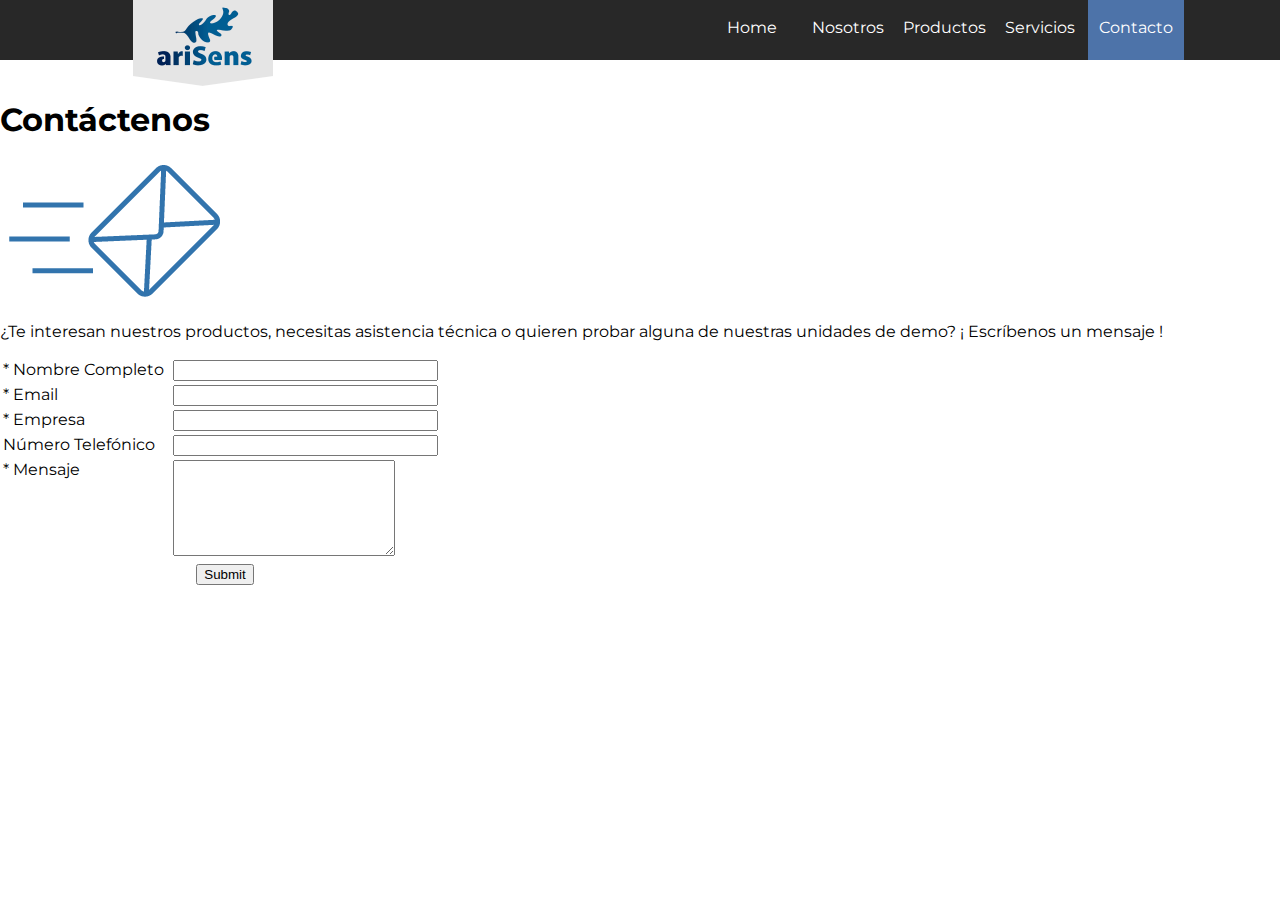
==== contactform.html @ 4b1313bd "formulario prueba" ====
<!DOCTYPE html>
<html lang="es">
<head>
	<title>Arisens | Contacto</title>
	<meta charset="utf-8">
	<meta name="author" content="Matias Salinas" />
    <meta name="description" content="Arisens tienda de robotica accesorios y tecnologia" />
    <meta name="keywords"  content="arisens, robotica, tienda robotica, arisens productos" />
    <meta name="viewport" content="width=device-width, initial-scale=1">

    <link rel="stylesheet" href="https://use.fontawesome.com/releases/v5.3.1/css/all.css" integrity="sha384-mzrmE5qonljUremFsqc01SB46JvROS7bZs3IO2EmfFsd15uHvIt+Y8vEf7N7fWAU" crossorigin="anonymous">

    <link href="https://fonts.googleapis.com/css?family=Montserrat:400,600,700" rel="stylesheet">

    <link rel="stylesheet" type="text/css" href="css/menus.css">
    <link rel="stylesheet" type="text/css" href="css/mobile-landscape.css">
    <link rel="stylesheet" type="text/css" href="css/main.css">
    <link rel="stylesheet" type="text/css" href="css/responsive768.css">
    <link rel="stylesheet" type="text/css" href="css/responsive992.css">
    <link rel="stylesheet" type="text/css" href="css/responsive1200.css">
    <link rel="stylesheet" type="text/css" href="css/responsive1440.css">
    
</head>
<body>
	<nav class="main-nav">
		<div class="nav-menu-res">
			<a href="index.html">
            <img class="logo-text-menu" src="images/logo-text.png">
            </a>
		    <div class="menu-hide">
		        <a href="index.html">
		          <img class="logo-menu" src="images/logo-no-text.png">
		        </a>
		        <ul class="menures">
		        	<div class="linea-menu-res"></div>
                    <li><a href="index.html"><h4>Home</h4></a></li>  
                    <div class="linea-menu-res"></div>          
                    <li><a href="nosotros.html"><h4>Nosotros</h4></a></li>
		            <div class="linea-menu-res"></div> 
		            <li class="sub-menu"><a href="mir.html"><h4>M.I.R</h4></a></li>
		            <div class="linea-menu-res"></div> 
		            <li class="sub-menu"><a href="universalrobots.html"><h4>Universal Robots</h4></a></li>
		            <div class="linea-menu-res"></div>
		            <li class="sub-menu"><a href="robotiq.html"><h4>Robotiq</h4></a></li>
		            <div class="linea-menu-res"></div>
		            <li><a href="servicios.html"><h4>Servicios</h4></a></li>
		            <div class="linea-menu-res"></div>
		            <li class="sub-menu"><a href="capacitaciones.html"><h4>Capacitaciones</h4></a></li>
		            <div class="linea-menu-res"></div>
		            <li class="sub-menu"><a href="simrobotica.html"><h4>Sim. Robótica</h4></a></li>
		            <div class="linea-menu-res"></div>
		            <li><a href="contactform.html"><h4>Contacto</h4></a></li>
		            <div class="linea-menu-res"></div>
		            <li><a href="https://www.linkedin.com/company/arisens-ingenet-chile-spa" target="_blank"> <i class="fab fa-linkedin"></i> </a></li>
		        </ul>
		    </div>

		    <div id="menu-icon-res-slide">
		    <div id="hamburger">
		       <img id="menuicon" src="images/hamburger-icon.png">
		    </div>
		    </div>

		</div>

		<section class="menu-fullwidth">
		   <a href="index.html"><img class="logo-text-menu-fullwidth" src="images/logo-text.png"></a>
			<ul id="menu">
				<li ><a href="index.html">Home</a></li>  
			    <li ><a href="nosotros.html">Nosotros</a></li>
			    <li id="dropdown"><a href="javascript:void(0)">Productos</a>
			    	<div id="dropdown-content">
			    		    <a href="mir.html">M.I.R</a>		            		
		            		<a href="universalrobots.html">Universal Robots</a>
		            		<a href="robotiq.html">Robotiq</a>		            		
		            </div>
		        </li>
			    <li ><a href="servicios.html">Servicios</a></li>    
			    <li class="menuactive"><a href="contactform.html">Contacto</a></li>
			    <li id="icon-rrss-menu"><a href="https://www.linkedin.com/company/arisens-ingenet-chile-spa" target="_blank"> <i class="fab fa-linkedin"></i> </a></li>
			</ul>
		</section>
	</nav>

	<section class="formulario__section">
		<div class="contacto__intro">
			<h1>Contáctenos</h1>
			<img src="images/contacto-icon.png">
			<p>¿Te interesan nuestros productos, necesitas asistencia técnica o quieren probar alguna de nuestras unidades de demo?
				¡ Escríbenos un mensaje !</p>
	    </div>
		<form name="contactform" method="post" action="send_form_email.php">
			<table width="450px">
				<tr>
				 <td valign="top">
				  <label for="first_name">* Nombre Completo</label>
				 </td>
				 <td valign="top">
				  <input  type="text" name="first_name" maxlength="50" size="30">
				 </td>
				</tr>
				<tr>
				 <td valign="top"">
				  <label for="last_name">* Email</label>
				 </td>
				 <td valign="top">
				  <input  type="text" name="last_name" maxlength="50" size="30">
				 </td>
				</tr>
				<tr>
				 <td valign="top">
				  <label for="email">* Empresa</label>
				 </td>
				 <td valign="top">
				  <input  type="text" name="email" maxlength="80" size="30">
				 </td>
				</tr>
				<tr>
				 <td valign="top">
				  <label for="telephone">Número Telefónico</label>
				 </td>
				 <td valign="top">
				  <input  type="text" name="telephone" maxlength="30" size="30">
				 </td>
				</tr>
				<tr>
				 <td valign="top">
				  <label for="comments">* Mensaje</label>
				 </td>
				 <td valign="top">
				  <textarea  name="comments" maxlength="1000" cols="25" rows="6"></textarea>
				 </td>
				</tr>
				<tr>
				 <td colspan="2" style="text-align:center">
				  <input type="submit" value="Submit"> 
				 </td>
				</tr>
			</table>
		</form>
		
	</section>



<!-- JQUERY -->

<script src="https://ajax.googleapis.com/ajax/libs/jquery/3.3.1/jquery.min.js"></script>

<!-- MENU SCRIPT -->
<script type="text/javascript" src="js/menus.js"></script>

</body>
</html>
---- css/menus.css ----
@charset "UTF-8";


.main-nav {
    position:fixed;
    top: 0;
    left: 0;
    width: 100%;
    margin: 0;
    background: none;
    z-index: 99;
}

#menu{
    display: none;
}


.nav-menu-res {
  width: 100%;
  background-color: #2c2c2c;
  height: 60px;
  text-align: center;
}

.logo-text-menu {
  width: 95px;
  padding-top: 15px;
}


#hamburger {
	position: absolute;
	display: block;
  left: 20px;
  top: 25px;
  z-index: 99;
}

#menuicon {
	height: 15px;
}

.menu-hide{
  width: 200px;
  left: -205px;
  height: 100vh;
  position: fixed;
  top: 0px;
  transition: all .4s ease-in-out;
  text-align: left;
  z-index: 50;
  
  
}/*end of menu-hide*/
.menu-hide.show{
  left: 0px;
  background-color: #282828;
  transition: all .4s ease-in-out;
  text-align: left;
}


.menures {
	text-align: left;
	margin-top: 30px;
  padding: 0 20px;
  color: #fff;
}

.menures ul {
  padding: 0;
  margin: 0;
}

.menures li {
  color: white;
  margin: 0 0;
}

.menures h4 {
  font-size: 0.8em;
  font-weight: 600;
  margin: 1em 0;
  color: #fff;
}

.linea-menu-res {
  height: 1px;
  background-color: #fff;
  margin: 0 auto;
}

.sub-menu {
  padding-left: 30px;
}

.logo-menu {
	width: 80px;
  margin: 22px 0 0 20px;
}

.fa-linkedin {
  font-size: 30px;
  padding-top: 10px;
}

.logo-text-menu-fullwidth {
  display: none;
}










/*FOOTER*/


footer {
  display: block;
  z-index: 5;
  bottom: 0px;
  height: 30px;
  width: 100%;
  background-color: #4d73aa;
  text-align: center;
  padding: 0 0 0 0;
}

footer p{
  color: #fff;
  font-size: 0.8em;
  margin: 0;
  padding-top: 6px;
}

.footer h4 {
  font-size: 0.9em;
  margin: 0;
}





@media (min-width: 768px) {
  
}




@media (min-width: 992px) {

.nav-menu-res {
  display: none;
}

#menu {
  display: grid;
  grid-template-columns: 1fr 1fr 1fr 1fr 1fr 1fr;
  text-align: center;
  margin: 0;
  padding: 0 0px 0 40vw;
  z-index: 99;
}

#menu li {
  font-weight: 400;
  padding-top:18px;
  height: 60px;
  box-sizing: border-box;
}

#menu li:hover {
  font-weight: 600;
  -webkit-transition: 0.2s;
  transition: 0.2s;
}

#menu a {
  color: #fff;
  text-decoration: none;
  font-size: 1em;
}

.menuactive {
 background-color: #4d73a9;
}



.menu-fullwidth {
  background-color: #282828;
  height: 60px;
  text-align: left;
  z-index: 99;
}

.logo-text-menu-fullwidth {  
  display: block;
  position: absolute;
  top: -3px;
  left: 10vw;
  width: 150px;
}

li#icon-rrss-menu {
  padding-top: 12px;
}

 .fa-linkedin {
  padding-top: 0px;
}




/*DROPDOWN*/

#dropdown:hover {
  background-color: #6699cc;
}

#dropdown:hover #dropdown-content {
  opacity: 1;
  top: 60px;
}

#dropdown:hover #dropdown-content a {
  font-weight: 400;
}

#dropdown-content {
  opacity: 0;
  position: absolute;
  background-color: #e6e6e6;
  text-decoration: none;
  display: block;
  text-align: left;
  top: 0px;
  z-index: -5;
  box-sizing: border-box;
  -webkit-transition: 0.8s;
  transition: 0.8s;
}

#dropdown-content a {
  display: block;
  padding: 12px 16px;
  text-align: left;
  color: #000;
  font-weight: 400;
}




}



@media (min-width: 1200px) {

#menu {
  display: grid;
  grid-template-columns: 1fr 1fr 1fr 1fr 1fr 1fr;
  text-align: center;
  margin: 0;
  padding: 0 0px 0 55vw;
  z-index: 99;
}



}



@media (min-width: 1440px) {






}
---- css/mobile-landscape.css ----
@charset "UTF-8";

@media (min-width: 500px) and (max-width: 850px) and (orientation: landscape) {

.nav-menu-res {
  display: none;
}

#menu {
  display: grid;
  grid-template-columns: 1fr 1fr 1fr 1fr 1fr 1fr;
  text-align: center;
  margin: 0;
  padding: 0 0px 0 30vw;
  z-index: 99;
}

#menu li {
	font-size: 12px;
  font-weight: 400;
  padding-top:18px;
  height: 50px;
  box-sizing: border-box;
}

#menu a {
  display: inline-block;
  color: #fff;
  text-decoration: none;
  font-size: 1em;
}

.menuactive {
 background-color: #4d73a9;
}



.menu-fullwidth {
  background-color: #282828;
  height: 50px;
  text-align: left;
  z-index: 99;
}

.logo-text-menu-fullwidth {  
  display: block;
  position: absolute;
  top: -3px;
  left: 10px;
  width: 120px;
}

li#icon-rrss-menu {
  padding-top: 12px;
}

 .fa-linkedin {
  padding-top: 0px;
}

#dropdown-content {
  display: none;
}
}
---- css/main.css ----
@charset "UTF-8";

body {
	margin: 0;
	padding: 0;
	font-family: 'Montserrat', sans-serif;
}

* {
	box-sizing: border-box;
}

p {
	font-size: 12px;
}

h1 {
	font-size: 1.5em;
}

a {
	text-decoration: none;
}

ul {
	padding: 0;
	margin: 0;
}

li {
	list-style-type: none;
}

.fab {
	color: #fff;
}

.clearfix {
	clear: both;
}


.img-768, .img-1200 {
	display: none;
}






/*SECCIONES REPRODUCIBLES*/

.img-width {
	margin: 30px 0 0 0;
	text-align: center;
}

.img-width h3 {
	font-weight: 400;
	padding: 0 30px;
}

.img-width img {
	width: 100%;
}



.video-width {
	position: relative;
	padding-bottom: 56.25%;
	margin: 30px 0;
}

.video-width iframe {
	position: absolute;
	width: 100%;
	height: 100%;
}


.text-width {
	background-color: #e6e7e8;
	text-align: center;
	padding: 20px 30px;
	margin: 20px 0;
}









.no-margin {
	margin: 0;
}






/*INDEX*/

.intro {
	margin-top: 100px;
	text-align: center;
}

.intro h1 {
	font-weight: 400;
}

.intro-marcas {
	float: left;
	width: 33.3%;
	padding: 0 1px;
	box-sizing: border-box;
}

.intro-marcas-img {
	width: 100%;
}

.intro-marcas-img-1200 {
	display: none;
}


.servicios-link {
	margin: 40px 0 0 0;
	text-align: center;
}

.servicios-link a{
	color: #000;
}

.servicios-link div {
	display: inline-block;
	box-sizing: border-box;
	padding: 0 20px;
}

.servicios-link img {
	width: 120px;
}

.servicios-link h3 {
	font-weight: 400;
}

.servicios-link h4 {
	font-weight: 400;
}

#img-inverse {
	transform: scaleX(-1);
}




.contact-info-section {
	background-color: #e4e4e4;
	text-align: left;
	padding: 20px 20px 40px 20px;
	margin: 30px 0 0 0;
}

.contact-info-section p {
	font-size: 0.7em;
}

.contact-info {
	width: 100%;
}

.inline {
	display: table-cell;
}

.contact-info-text {
	display: table-cell;
	box-sizing: border-box;
	padding: 0 10px;
	vertical-align: top;
}



.contact-info-icon {
	margin-top: 20px;
	box-sizing: border-box;
	display: table-cell;
}

.contact-info-icon img {
	width: 100px;
	margin-top: 20px;
}



/*NOSOTROS*/


.nosotros-intro {
	text-align: center;
	margin: 85px 0 40px 0;
}

.img-nosotros {
	width: 100%;
}

.img-nosotros-1200 {
	display: none;
}

.nosotros-intro p {
	padding: 0 10vw;
}


.distribucion-marcas {
	text-align: center;
}

.distribucion-marcas h3 {
	color: #336699;
	padding: 0 20px;
	font-size: 1em;
}

.bandera {
	width: 80px;
}

.brief {
	padding: 20px 10px;
}

.separation-brief {
	width: 2px;
	height: 20px;
	background-color: #e3e3e3;
	float: left;
	box-sizing: border-box;
}

.brief-marcas {
	float: left;
	width: 32%;
	box-sizing: border-box;
	padding: 0 10px;
}

.brief-marcas img {
	max-width: 100%;
}

.brief-marcas p {
	font-size: 0.6em;
}

#servicio-brief {
	padding: 0 10vw;
}




/*INTRO MARCAS*/

.marca-producto-intro {
	text-align: center;
	margin: 80px 0; 
}

.marca-intro-icon {
	width: 200px;
}

.marca-intro-img {
	width: 100%;
}

.marca-intro-text {
	padding: 0 30px;
}

.productos-marcas-container {
	text-align: center;
	padding-bottom: 30px;
}

.container-producto-layout {
	display: flex;
	flex-wrap: wrap;
	padding: 0 20px;
	text-align: center;
}

.producto-item {
    width: 50%;
    padding: 20px;
    text-align: left;
    align-self: flex-end;
}

.producto-item img {
	max-width: 100%;
}

.producto-item h3 {
	color: #336699;
	font-size: 1.1em;
}



/*M.I.R*/

.caracteristicas-mir-container {
	margin: 20px 0;
	padding: 20px 0;
	text-align: center;
	background-color: #e6e7e8;
}

.caracteristicas-mir {
	padding: 0 20px;
	display: flex;
	flex-wrap: wrap;
}

.caracteristica-item {
	padding: 20px 0;
	width: 100%;
	display: inline-block;
}

.caracteristica-item p {
	display: table-cell;
	vertical-align: top;
	padding-left: 30px;
	text-align: left;
}

.ticket {
	display: table-cell;
	vertical-align: top;
}

.ticket img {
	width: 30px;
}






/*UNIVERSAL ROBOTS*/


.ventajas-section {
	margin: 30px 0 20px 0;
	display: flex;
	flex-wrap: wrap;
	padding: 0 20px;
}

.ventajas-item {
	text-align: center;
	width: 50%;
	padding: 10px;
}

.ventajas-item h2 {
	margin: 0 auto;
	color: #fff;
	width: 50px;
	background-color: #4d73a9;
	border-radius: 50px;
	padding: 10px;
}

.ventajas-item h4 {
	color: #4d73a9;
	font-weight: 600;
}

.ventajas-item p {
	text-align: left;
}

.seriee-container-intro {
	margin: 20px 0;
	padding: 20px 0;
	text-align: center;
	background-color: #e6e7e8;
}

.ur-seriee-caracteristica {
	padding: 0 20px;
	display: flex;
	flex-wrap: wrap;
}

.no-background-color {
	background-color: #fff;
}



/*SERVICIOS*/

.servicios__capacitaciones {
	margin-top: 60px;
}

.capacitaciones__title {
	text-align: center;
}

.capacitaciones__title img {
	width: 140px;
	vertical-align: middle;
}

.capacitaciones__title h2 {
	display: inline;
	font-weight: 600;
}

.capacitaciones__container {
	text-align: center;
}

.capacitaciones__item {
	margin-top: 0px;
	padding: 0 30px;
}

.capacitaciones__item h2 {
	display: inline-block;
	color: #fff;
	background-color: #4d73aa;
	width: 60px;
	height: 60px;
	border-radius: 50px;
	padding-top: 14px;
}

.capacitaciones__item h3 {
	color: #4d73aa;
	margin: 0;
}

.capacitaciones__item ol {
	text-align: left;
	list-style: none; 
	counter-reset: li;
}

.capacitaciones__item li {
	counter-increment: li;
	padding: 3px 0;
}

.capacitaciones__item li::before {
  content: counter(li); 
  color: #4d73aa;
  font-weight: 600;
  display: inline-block; 
  width: 1em;
  margin-left: -1.5em;
  margin-right: 0.5em;
  text-align: right;
  direction: rtl;
}

.simulacion__section  {
	margin-top: 70px;
	text-align: center;
}

.simulacion__title img {
	width: 100px;
	vertical-align: middle;
}

.simulacion__title h2 {
	display: inline;
	font-weight: 600;
	font-size: 1.4em;
	vertical-align: middle;
}

.simulacion__text {
	padding: 0 30px;
}

.simulacion__text p {
	font-size: 0.9em;
}



.flex-direction-nav a:before {
	color: #9a9a9a;
	font-size: 17px;
}

.flex-control-paging li a {
	width: 8px;
	height: 8px;
}


/*CONTACTO*/

.formulario__section {
	margin-top: 100px;
}
---- css/responsive768.css ----
@charset "UTF-8";

@media (min-width: 768px) {

p {
	font-size: 15px;
}

h1 {
	font-size: 1.7em;
}

.contact-info-section {
	text-align: center;
}

.contact-info-icon {
	display: inline-block;
}

.inline {
	display: block;
}

.contact-info-text {
	display: inline-block;
}


.img-480, .img-1200 {
	display: none;
}

.img-768 {
	display: inline-block;
}



/*INTRO MARCAS*/

.marca-intro-text {
	padding: 0 90px;
}


.producto-item h3 {
	font-size: 1.4em;
}


.container-producto-layout {
	padding: 0 100px;
}



/*M.I.R*/

.caracteristicas-mir {
	padding: 0 120px;
}

.seriee-container-intro {
	padding: 20px 100px;
}

.text-width {
	text-align: center;
	padding: 20px 100px;
	margin: 20px 0;
}




/*SERVICIOS*/

.capacitaciones__container {
	display: flex;
}

.capacitaciones__item {
	width: 100%;
	padding: 0 10px;
	flex-wrap: wrap;
}

.simulacion__section  {
	margin-top: 50px;
}

.simulacion__text {
	padding: 0 100px;
}

.simulacion__text p {
	font-size: 1em;
}


}
---- css/responsive992.css ----
@charset "UTF-8";

@media (min-width: 992px) {


.marca-intro-text {
	padding: 0 120px;
}

.text-width {
	padding: 20px 150px;
}


}
---- css/responsive1200.css ----
@charset "UTF-8";

@media (min-width: 1200px) {

p {
	font-size: 16px;
}

h1 {
	font-size: 2em;
}

h3 {
	font-size: 1.7em;
}

h4 {
	font-size: 1.3em;
}


.img-480, .img-768 {
	display: none;
}

.img-1200 {
	display: inline-block;
}



/*INTRO*/

.intro {
	margin-top: 85px;
}

.intro h1 {
	font-size: 1.8em;
}

.intro-links-marcas {
	transition: 1s;
}




.intro-marcas-img {
	display: none;
}

.intro-marcas-img-1200 {
	display: inline-block;
	width: 100%;
	-webkit-transition: opacity 1s;
	transition: opacity 1s;
}

.intro-marcas-img-1200:hover {
	opacity: 0.5;
}

.servicios-link {
	margin: 90px 0 0 0;
}

.servicios-link div {
	padding: 0px 0px;
	position: relative;
	width: 300px;
	height: 350px;
}

.servicios-link a {
	position: absolute;
	left: 0;
	right: 0;
}

.servicios-link img {
	width: 250px;
	-webkit-transition: width 0.5s;
	transition: width 0.5s;
}

.servicios-link img:hover {
	width: 260px;
	transition-timing-function: ease;
}


.contact-info-section {
	padding: 30px;
	text-align: center;
}

.contact-info {
	display: inline-block;
	width: auto;
	text-align: left;
}

.contact-info-icon {
	width: auto;
	margin-top: 20px;
	box-sizing: border-box;
	display: inline-block;
	vertical-align: top;
}


.inline {
	display: inline-block;
}

.contact-info-text {
	display: block;
	width: auto;
	box-sizing: border-box;
	padding: 0 10px;
	vertical-align: top;
}

.contact-info-text h4 {
	margin: auto auto 2px auto;
}

.contact-info-text p {
	margin: 0px auto 20px auto;
}






/*NOSOTROS*/

.img-nosotros {
	display: none;
}

.img-nosotros-1200  {
	display: inline-block;
	width: 100%;
}

.nosotros-intro p {
	font-size: 1.1em;
	padding: 30px 20vw;
}

.distribucion-marcas h3 {
	padding: 0 20vw;
	font-size: 1.7em;
}

.bandera {
	width: 120px;
	padding: 20px 20px;
}

.brief {
	padding: 20px 10vw;
}

.separation-brief {
	height: 180px;
}

.brief-marcas {
	width: 33%;
	padding: 0 40px;
}

.brief-marcas p {
	font-size: 1.1em;
}

#servicio-brief {
	padding: 0 20vw;
}

p#servicio-brief {
	font-size: 1.1em;
}




/*MARCAS INTRO*/

.marca-producto-intro {
	margin-top: 70px;
}

.intro-img {
	float: left;
	width: 50%;
	margin-top: 20px;
}

.marca-intro-img {
	width: 100%;
}


.marca-intro-text {
	float: left;
	text-align: left;
	width: 50%;
	padding: 0 80px;
	box-sizing: border-box;
	margin-top: 20px;
}

.marca-intro-text h1 {
	margin: 0;
}


.container-producto-layout {
	padding: 0 100px;
}

.producto-item {
	width: 25%;
}


/*M.I.R*/

.caracteristicas-mir-container {
	padding: 50px 0;
}

.caracteristica-item {
	padding: 20px 40px;
	width: 50%;
}

.ventajas-section {
	margin: 50px 0 20px 0;
	display: flex;
	flex-wrap: wrap;
	padding: 0 10vw;
}

.ventajas-item {
	width: 33.3%;
	padding: 30px 40px;
}

.text-width {
	padding: 40px 20vw;
}

.seriee-container-intro-flex {
	display: flex;
	margin: 0 10vw;
}

.seriee-container-intro-flex img {
	margin: 0;
}

.seriee-img {
	width: 35vw;
}

.seriee-img img {
	max-width: 100%;
}

.ur-seriee-caracteristica {
	display: block;
	align-self: center;

}

.seriee-container-intro-flex .caracteristica-item {
	width: 35vw;
	display: block;
}





/*SERVIVICIOS*/

.capacitaciones__title img {
	width: 170px;
}

.simulacion__title img {
	width: 150px;
}

.servicios__capacitaciones {
	margin-top: 40px;
	padding: 0 5vw;
}

.capacitaciones__item {
	padding: 0 20px;
	flex-wrap: wrap;
}

.capacitaciones__item h3 {
	font-size: 1.3em;
}

.capacitaciones__item h4 {
	text-align: left;
}

.simulacion__section  {
	margin: 50px 0 70px 0;
}

.simulacion__title h2 {
	font-size: 1.5em;
}

.simulacion__text {
	padding: 0 15vw;
}

.flex-direction-nav .flex-next {
	right: 20px;
}

.flexslider:hover .flex-direction-nav .flex-next {
	right: 40px;
}

.flex-direction-nav .flex-prev {
	left: 20px;
}

.flexslider:hover .flex-direction-nav .flex-prev {
	left: 40px;
}


}
---- css/responsive1440.css ----
@charset "UTF-8";

@media (min-width: 1440px) {

p {
	font-size: 16px;
	line-height: 1.4em;
}


.brief-marcas p {
	font-size: 1.2em;
}



/*MARCAS INTRO*/

.marca-producto-intro {
	margin-top: 80px;
}

.marca-intro-icon {
	width: 250px;
}

.marca-intro-text {
	padding: 0 90px;
}




/*SERVICIOS*/

.servicios__capacitaciones {
	padding: 0 15vw;
}

.flex-direction-nav a:before {
	color: #9a9a9a;
	font-size: 30px;
}

}
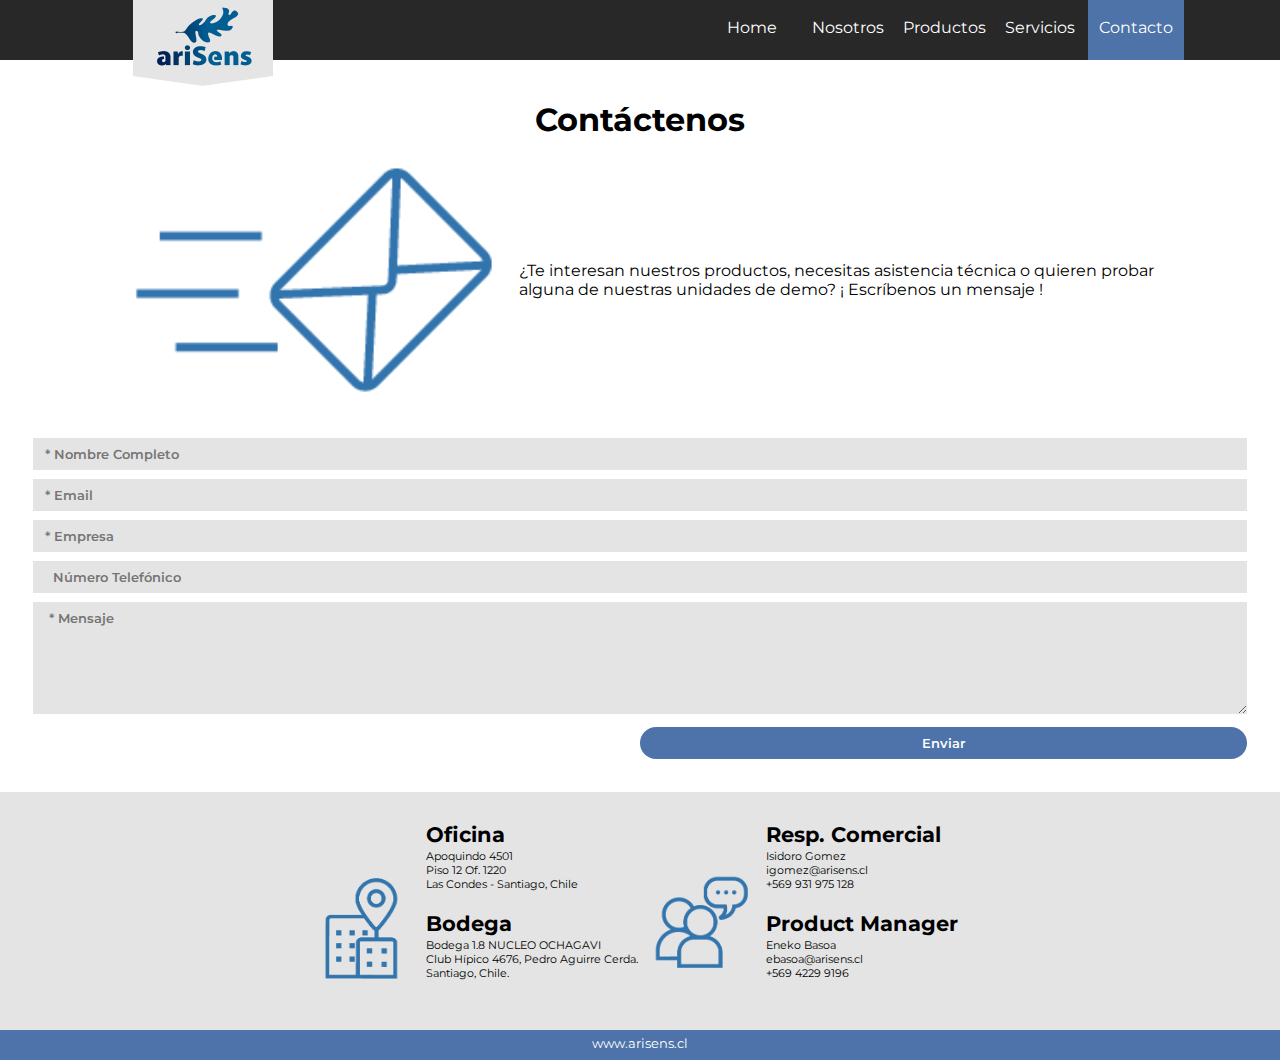
==== commit 4c702173: "update contacto" ====
--- a/contactform.html
+++ b/contactform.html
@@ -87,59 +87,104 @@
 			<h1>Contáctenos</h1>
 			<img src="images/contacto-icon.png">
 			<p>¿Te interesan nuestros productos, necesitas asistencia técnica o quieren probar alguna de nuestras unidades de demo?
-				¡ Escríbenos un mensaje !</p>
+				¡ Escríbenos un&nbsp;mensaje !</p>
 	    </div>
-		<form name="contactform" method="post" action="send_form_email.php">
-			<table width="450px">
+		<form class="formulario" name="contactform" method="post" action="send_form_email.php">
+			<table class="tabla__formulario" width="100%">
 				<tr>
+				 <!-- <td valign="top">
+				  <label for="first_name">* Nombre Completo</label>
+				 </td> -->
 				 <td valign="top">
-				  <label for="first_name">* Nombre Completo</label>
-				 </td>
-				 <td valign="top">
-				  <input  type="text" name="first_name" maxlength="50" size="30">
+				  <input class="formulario__input" placeholder="&nbsp;* Nombre Completo" type="text" name="first_name" maxlength="50" size="">
 				 </td>
 				</tr>
 				<tr>
-				 <td valign="top"">
+				<!--  <td valign="top"">
 				  <label for="last_name">* Email</label>
-				 </td>
+				 </td> -->
 				 <td valign="top">
-				  <input  type="text" name="last_name" maxlength="50" size="30">
+				  <input class="formulario__input" placeholder="&nbsp;* Email" type="text" name="last_name" maxlength="50" size="">
 				 </td>
 				</tr>
 				<tr>
+				<!--  <td valign="top">
+				  <label for="email">* Empresa</label>
+				 </td> -->
 				 <td valign="top">
-				  <label for="email">* Empresa</label>
-				 </td>
-				 <td valign="top">
-				  <input  type="text" name="email" maxlength="80" size="30">
+				  <input class="formulario__input" placeholder="&nbsp;* Empresa" type="text" name="email" maxlength="50" size="">
 				 </td>
 				</tr>
 				<tr>
+				<!--  <td valign="top">
+				  <label for="telephone">Número Telefónico</label>
+				 </td> -->
 				 <td valign="top">
-				  <label for="telephone">Número Telefónico</label>
-				 </td>
-				 <td valign="top">
-				  <input  type="text" name="telephone" maxlength="30" size="30">
+				  <input class="formulario__input" placeholder="&nbsp;&nbsp; Número Telefónico" type="text" name="telephone" maxlength="30" size="">
 				 </td>
 				</tr>
 				<tr>
+				<!--  <td valign="top">
+				  <label for="comments">* Mensaje</label>
+				 </td> -->
 				 <td valign="top">
-				  <label for="comments">* Mensaje</label>
-				 </td>
-				 <td valign="top">
-				  <textarea  name="comments" maxlength="1000" cols="25" rows="6"></textarea>
+				  <textarea placeholder="&nbsp; * Mensaje" name="comments" maxlength="1000" cols="" rows="6"></textarea>
 				 </td>
 				</tr>
 				<tr>
-				 <td colspan="2" style="text-align:center">
-				  <input type="submit" value="Submit"> 
+				 <td colspan="2" style="text-align:right">
+				  <input class="tabla__formulario--submit" type="submit" value="Enviar"> 
 				 </td>
 				</tr>
 			</table>
-		</form>
-		
+		</form>		
 	</section>
+
+	<section class="contact-info-section">
+		<div class="contact-info">
+			<article class="contact-info-icon">
+				<img src="images/bodega-icon.png">
+			</article>
+			<div class="inline">
+			<article class="contact-info-text">
+				<h4>Oficina</h4>
+				<p>Apoquindo 4501<br>
+				Piso 12 Of. 1220 <br>
+				Las Condes - Santiago, Chile</p>
+			</article>
+			<article class="contact-info-text">
+				<h4>Bodega</h4>
+				<p>Bodega 1.8 NUCLEO OCHAGAVI<br>
+				Club Hípico 4676, Pedro Aguirre Cerda. <br>
+			    Santiago, Chile.</p>
+			</article>			
+			</div>
+		</div>
+
+		<div class="contact-info">
+			<article class="contact-info-icon">
+				<img src="images/management-icon.png">
+			</article>
+			<div class="inline">
+			<article class="contact-info-text">
+				<h4>Resp. Comercial</h4>
+				<p>Isidoro Gomez<br>
+				igomez@arisens.cl <br>
+				   +569 931 975 128</p>
+			</article>
+			<article class="contact-info-text">
+				<h4>Product Manager</h4>
+				<p>Eneko Basoa<br>
+				ebasoa@arisens.cl <br>
+				   +569 4229 9196</p>
+			</article>
+			</div>
+		</div>
+	</section>
+
+	<footer>
+		<p>www.arisens.cl</p>
+	</footer>
 
 
 
--- a/css/main.css
+++ b/css/main.css
@@ -528,4 +528,66 @@
 
 .formulario__section {
 	margin-top: 100px;
-}+}
+
+.contacto__intro {
+	text-align: center;
+}
+
+.contacto__intro img {
+	width: 30%;
+	display: inline-block;
+	vertical-align: middle;
+}
+
+.contacto__intro p {
+	display: inline-block;
+	text-align: left;
+	width: 50%;
+	vertical-align: middle;
+	margin-left: 10px;
+}
+
+.formulario {
+	margin-top: 30px;
+	padding: 0 30px;
+}
+
+.tabla__formulario {
+	font-size: 0.9em;
+}
+
+
+.formulario__input {
+	width: 100%;
+	padding: 8px;
+	margin-top: 5px;
+	border: none;
+	background-color: #e4e4e4;
+	font-family: 'Montserrat', sans-serif;
+	font-weight: 600;
+}
+
+.tabla__formulario textarea {
+	width: 100%;
+	padding: 8px;
+	margin-top: 5px;
+	font-family: 'Montserrat', sans-serif;
+	border: none;
+	background-color: #e4e4e4;
+	font-weight: 600;
+}
+
+.tabla__formulario--submit {
+	width: 50%;
+	padding: 8px;
+	margin-top: 5px;
+	border: none;
+	background-color: #4d73aa;
+	font-family: 'Montserrat', sans-serif;
+	font-weight: 600;
+	color: #fff;
+	border-radius: 50px;
+}
+
+
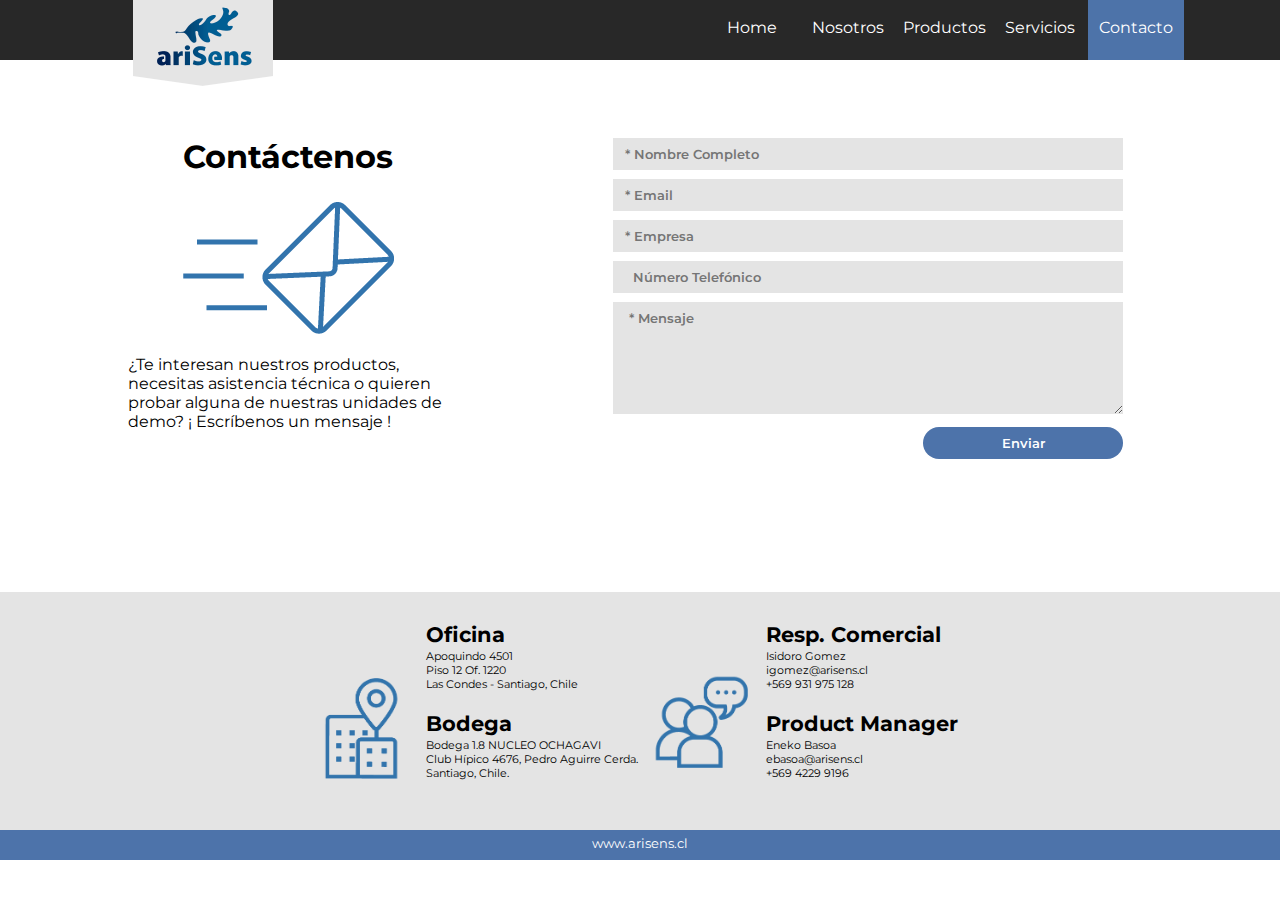
==== commit 4cc71a05: "update form" ====
--- a/contactform.html
+++ b/contactform.html
@@ -187,7 +187,6 @@
 	</footer>
 
 
-
 <!-- JQUERY -->
 
 <script src="https://ajax.googleapis.com/ajax/libs/jquery/3.3.1/jquery.min.js"></script>
--- a/css/responsive992.css
+++ b/css/responsive992.css
@@ -11,5 +11,10 @@
 	padding: 20px 150px;
 }
 
+.tabla__formulario--submit {
+	width: 200px;
+}
+
+
 
 }--- a/css/responsive1200.css
+++ b/css/responsive1200.css
@@ -345,6 +345,40 @@
 }
 
 
-}
-
-
+
+
+
+/*CONTACTO*/
+
+.contacto__intro {
+	text-align: center;
+	width: 45%;
+	display: inline-block;
+	padding: 0 10%;
+	vertical-align: middle;
+	margin-bottom: 100px;
+}
+
+.contacto__intro img {
+	width: auto;
+	display: inline-block;
+	vertical-align: middle;
+}
+
+.contacto__intro p {
+	display: block;
+	width: auto;
+	vertical-align: middle;
+	margin-left: 0px;
+}
+
+.formulario {
+	width: 45%;
+	display: inline-block;
+	vertical-align: middle;
+	margin-bottom: 100px;
+}
+
+}
+
+
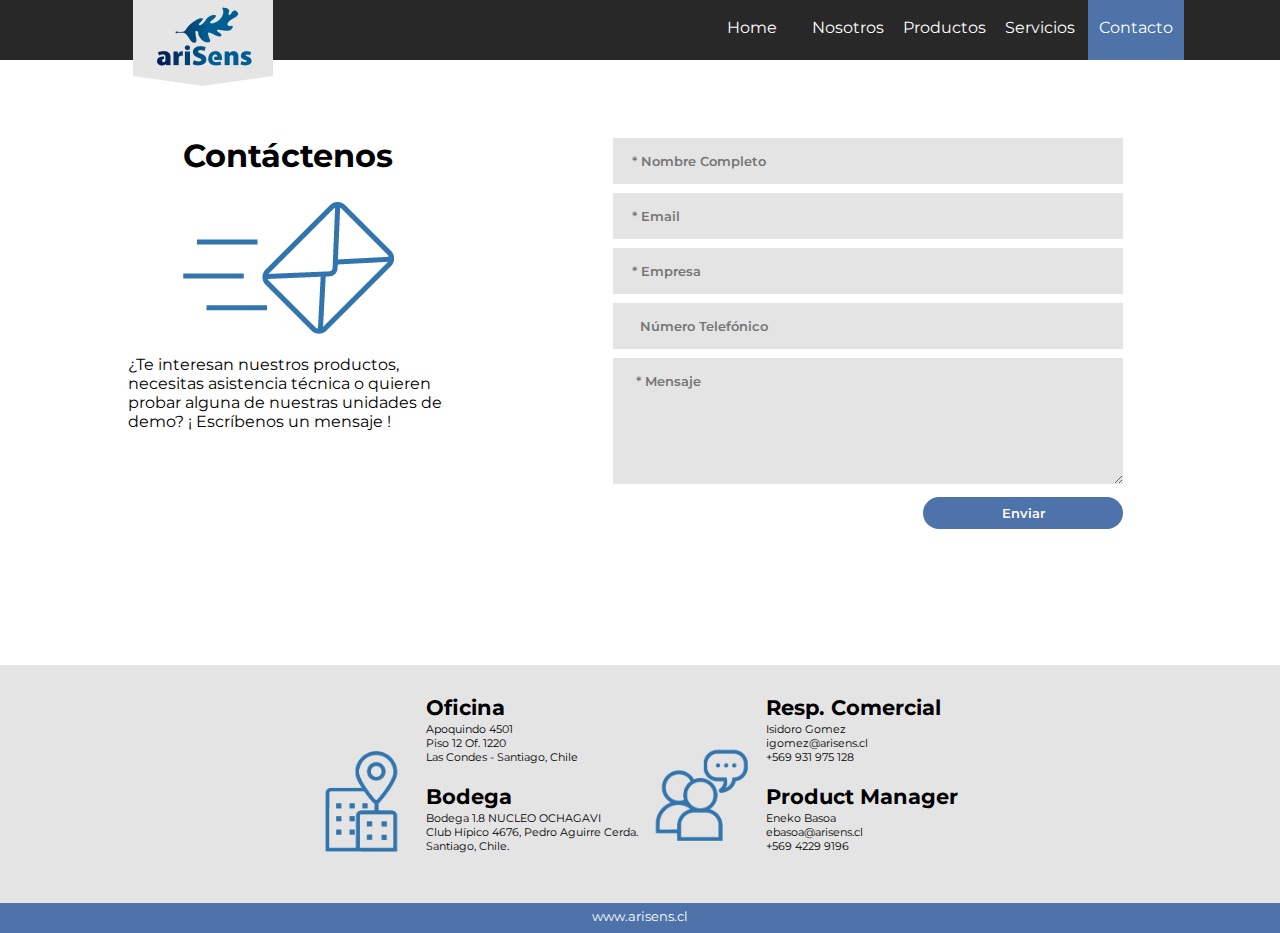
==== commit 58335702: "update robotiq" ====
--- a/contactform.html
+++ b/contactform.html
@@ -44,10 +44,6 @@
 		            <li class="sub-menu"><a href="robotiq.html"><h4>Robotiq</h4></a></li>
 		            <div class="linea-menu-res"></div>
 		            <li><a href="servicios.html"><h4>Servicios</h4></a></li>
-		            <div class="linea-menu-res"></div>
-		            <li class="sub-menu"><a href="capacitaciones.html"><h4>Capacitaciones</h4></a></li>
-		            <div class="linea-menu-res"></div>
-		            <li class="sub-menu"><a href="simrobotica.html"><h4>Sim. Robótica</h4></a></li>
 		            <div class="linea-menu-res"></div>
 		            <li><a href="contactform.html"><h4>Contacto</h4></a></li>
 		            <div class="linea-menu-res"></div>
--- a/css/responsive1200.css
+++ b/css/responsive1200.css
@@ -357,6 +357,7 @@
 	padding: 0 10%;
 	vertical-align: middle;
 	margin-bottom: 100px;
+	height: 45vh;
 }
 
 .contacto__intro img {
@@ -377,8 +378,20 @@
 	display: inline-block;
 	vertical-align: middle;
 	margin-bottom: 100px;
-}
-
-}
-
-
+	height: 45vh;
+}
+
+.formulario__input {
+	width: 100%;
+	padding: 15px;
+	margin-top: 5px;
+}
+
+.tabla__formulario textarea {
+	width: 100%;
+	padding: 15px;
+}
+
+}
+
+
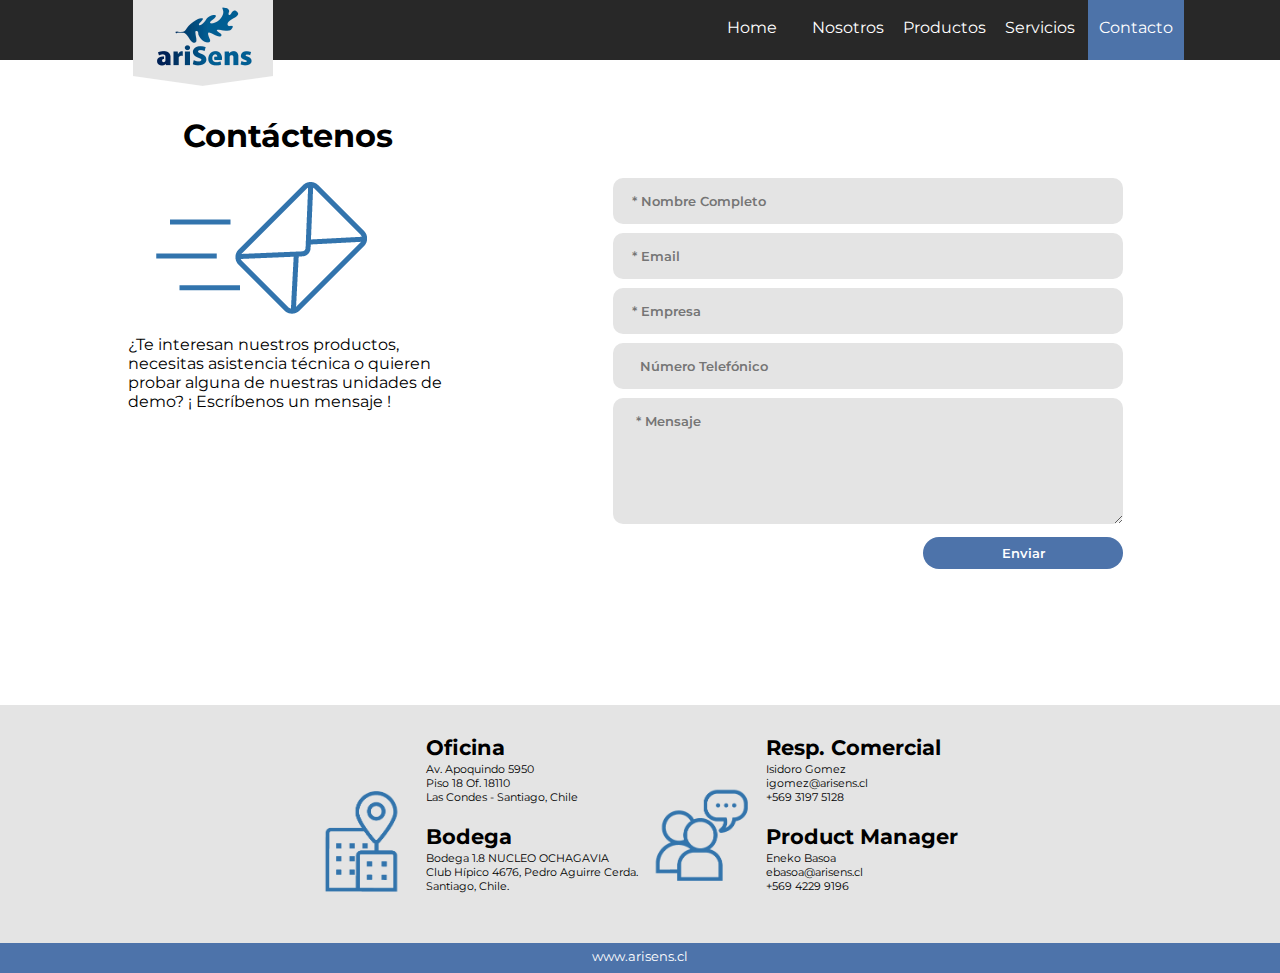
==== commit ce02f471: "update contacto" ====
--- a/contactform.html
+++ b/contactform.html
@@ -144,13 +144,13 @@
 			<div class="inline">
 			<article class="contact-info-text">
 				<h4>Oficina</h4>
-				<p>Apoquindo 4501<br>
-				Piso 12 Of. 1220 <br>
+				<p>Av. Apoquindo 5950<br>
+				Piso 18 Of. 18110 <br>
 				Las Condes - Santiago, Chile</p>
 			</article>
 			<article class="contact-info-text">
 				<h4>Bodega</h4>
-				<p>Bodega 1.8 NUCLEO OCHAGAVI<br>
+				<p>Bodega 1.8 NUCLEO OCHAGAVIA<br>
 				Club Hípico 4676, Pedro Aguirre Cerda. <br>
 			    Santiago, Chile.</p>
 			</article>			
@@ -166,7 +166,7 @@
 				<h4>Resp. Comercial</h4>
 				<p>Isidoro Gomez<br>
 				igomez@arisens.cl <br>
-				   +569 931 975 128</p>
+				   +569 3197 5128</p>
 			</article>
 			<article class="contact-info-text">
 				<h4>Product Manager</h4>
--- a/css/main.css
+++ b/css/main.css
@@ -310,7 +310,7 @@
     width: 50%;
     padding: 20px;
     text-align: left;
-    align-self: flex-end;
+    align-self: flex-start;
 }
 
 .producto-item img {
@@ -320,6 +320,7 @@
 .producto-item h3 {
 	color: #336699;
 	font-size: 1.1em;
+	margin-bottom: 0px;
 }
 
 
@@ -566,6 +567,7 @@
 	background-color: #e4e4e4;
 	font-family: 'Montserrat', sans-serif;
 	font-weight: 600;
+	border-radius: 10px;
 }
 
 .tabla__formulario textarea {
@@ -576,6 +578,7 @@
 	border: none;
 	background-color: #e4e4e4;
 	font-weight: 600;
+	border-radius: 10px;
 }
 
 .tabla__formulario--submit {
--- a/css/responsive992.css
+++ b/css/responsive992.css
@@ -15,6 +15,23 @@
 	width: 200px;
 }
 
+.flex-direction-nav .flex-next {
+	right: 20px;
+}
+
+.flexslider:hover .flex-direction-nav .flex-next {
+	right: 40px;
+}
+
+.flex-direction-nav .flex-prev {
+	left: 20px;
+}
+
+.flexslider:hover .flex-direction-nav .flex-prev {
+	left: 40px;
+}
+
+
 
 
 }--- a/css/responsive1200.css
+++ b/css/responsive1200.css
@@ -217,6 +217,7 @@
 
 .marca-intro-text h1 {
 	margin: 0;
+	font-size: 1.8em;
 }
 
 
@@ -225,7 +226,12 @@
 }
 
 .producto-item {
-	width: 25%;
+	width: 23%;
+	align-self: flex-start;
+	border: 1px solid #dddddd;
+	height: 480px;
+	border-radius: 30px;
+	margin: 5px 1%;
 }
 
 
@@ -364,6 +370,7 @@
 	width: auto;
 	display: inline-block;
 	vertical-align: middle;
+	margin-right: 55px;
 }
 
 .contacto__intro p {
@@ -373,12 +380,17 @@
 	margin-left: 0px;
 }
 
+.formulario__section {
+	margin-top: 20px;
+}
+
 .formulario {
 	width: 45%;
 	display: inline-block;
 	vertical-align: middle;
 	margin-bottom: 100px;
 	height: 45vh;
+	margin-top: 150px;
 }
 
 .formulario__input {
--- a/css/responsive1440.css
+++ b/css/responsive1440.css
@@ -28,6 +28,10 @@
 	padding: 0 90px;
 }
 
+.producto-item {
+	height: 580px;
+}
+
 
 
 
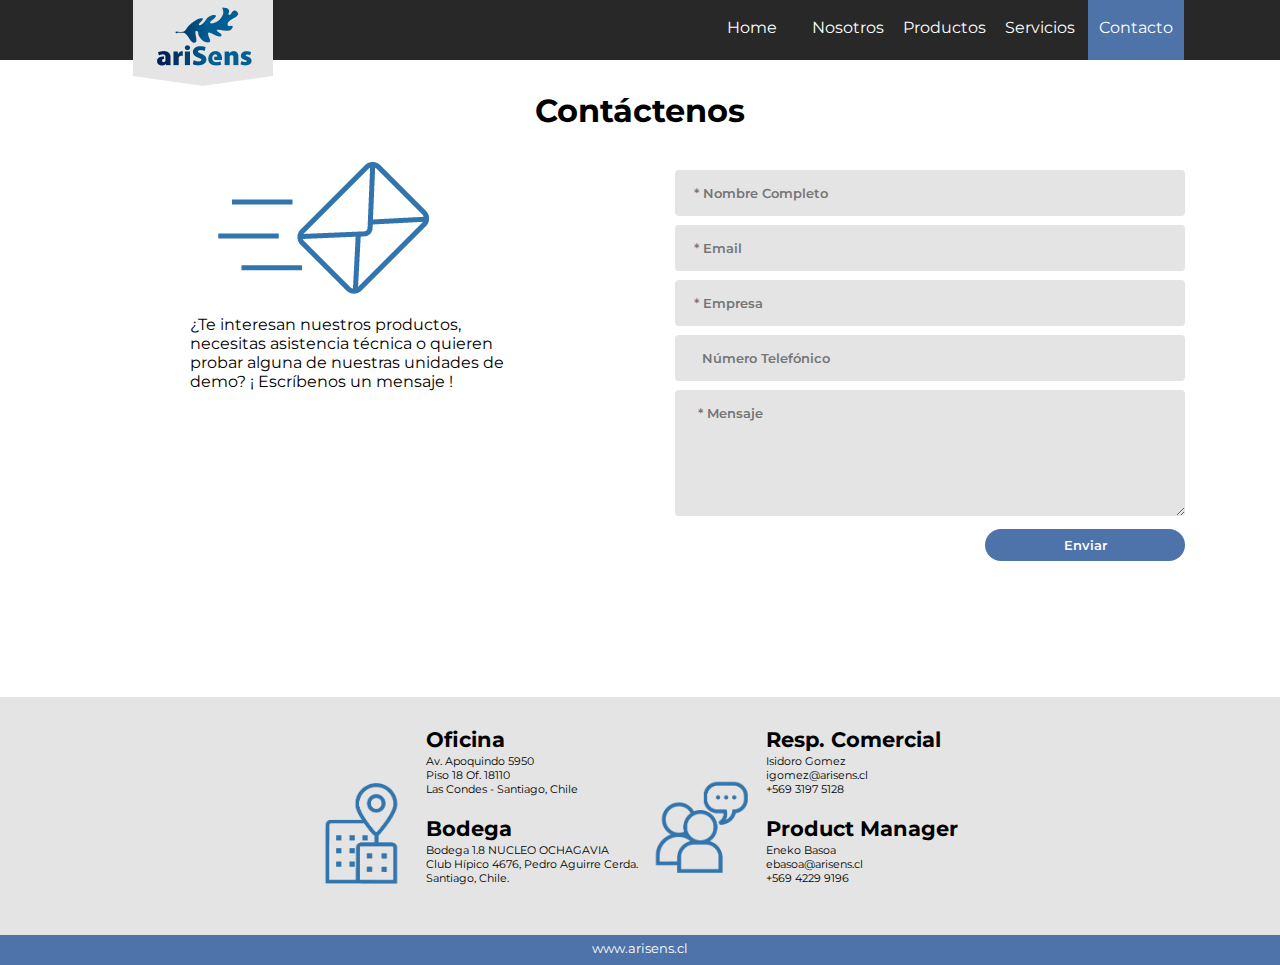
==== commit bf8153ce: "update reunion 1" ====
--- a/contactform.html
+++ b/contactform.html
@@ -79,8 +79,8 @@
 	</nav>
 
 	<section class="formulario__section">
+		<h1>Contáctenos</h1>
 		<div class="contacto__intro">
-			<h1>Contáctenos</h1>
 			<img src="images/contacto-icon.png">
 			<p>¿Te interesan nuestros productos, necesitas asistencia técnica o quieren probar alguna de nuestras unidades de demo?
 				¡ Escríbenos un&nbsp;mensaje !</p>
--- a/css/main.css
+++ b/css/main.css
@@ -140,7 +140,7 @@
 	color: #000;
 }
 
-.servicios-link div {
+.servicios-link > div {
 	display: inline-block;
 	box-sizing: border-box;
 	padding: 0 20px;
@@ -156,6 +156,8 @@
 
 .servicios-link h4 {
 	font-weight: 400;
+	margin-top: 0px;
+	font-size: 1.2em;
 }
 
 #img-inverse {
@@ -529,6 +531,7 @@
 
 .formulario__section {
 	margin-top: 100px;
+	text-align: center;
 }
 
 .contacto__intro {
@@ -567,7 +570,7 @@
 	background-color: #e4e4e4;
 	font-family: 'Montserrat', sans-serif;
 	font-weight: 600;
-	border-radius: 10px;
+	border-radius: 4px;
 }
 
 .tabla__formulario textarea {
@@ -578,7 +581,7 @@
 	border: none;
 	background-color: #e4e4e4;
 	font-weight: 600;
-	border-radius: 10px;
+	border-radius: 4px;
 }
 
 .tabla__formulario--submit {
--- a/css/responsive1200.css
+++ b/css/responsive1200.css
@@ -65,27 +65,30 @@
 	margin: 90px 0 0 0;
 }
 
-.servicios-link div {
+.servicios-link > div {
 	padding: 0px 0px;
 	position: relative;
 	width: 300px;
 	height: 350px;
 }
 
-.servicios-link a {
+.servicios-link h4 {
+	position: absolute;
+	left: 25px;
+	top: 230px;
+}
+
+.servicios-link img {
+	width: 230px;
+	-webkit-transition: width 0.5s;
+	transition: width 0.5s;
 	position: absolute;
 	left: 0;
-	right: 0;
-}
-
-.servicios-link img {
-	width: 250px;
-	-webkit-transition: width 0.5s;
-	transition: width 0.5s;
+	display: block;
 }
 
 .servicios-link img:hover {
-	width: 260px;
+	width: 240px;
 	transition-timing-function: ease;
 }
 
@@ -229,9 +232,13 @@
 	width: 23%;
 	align-self: flex-start;
 	border: 1px solid #dddddd;
+	height: 440px;
+	border-radius: 10px;
+	margin: 5px 1%;
+}
+
+.producto__item--robotiq {
 	height: 480px;
-	border-radius: 30px;
-	margin: 5px 1%;
 }
 
 
@@ -382,6 +389,7 @@
 
 .formulario__section {
 	margin-top: 20px;
+	padding-top: 50px;
 }
 
 .formulario {
@@ -390,7 +398,7 @@
 	vertical-align: middle;
 	margin-bottom: 100px;
 	height: 45vh;
-	margin-top: 150px;
+	margin-top: 10px;
 }
 
 .formulario__input {
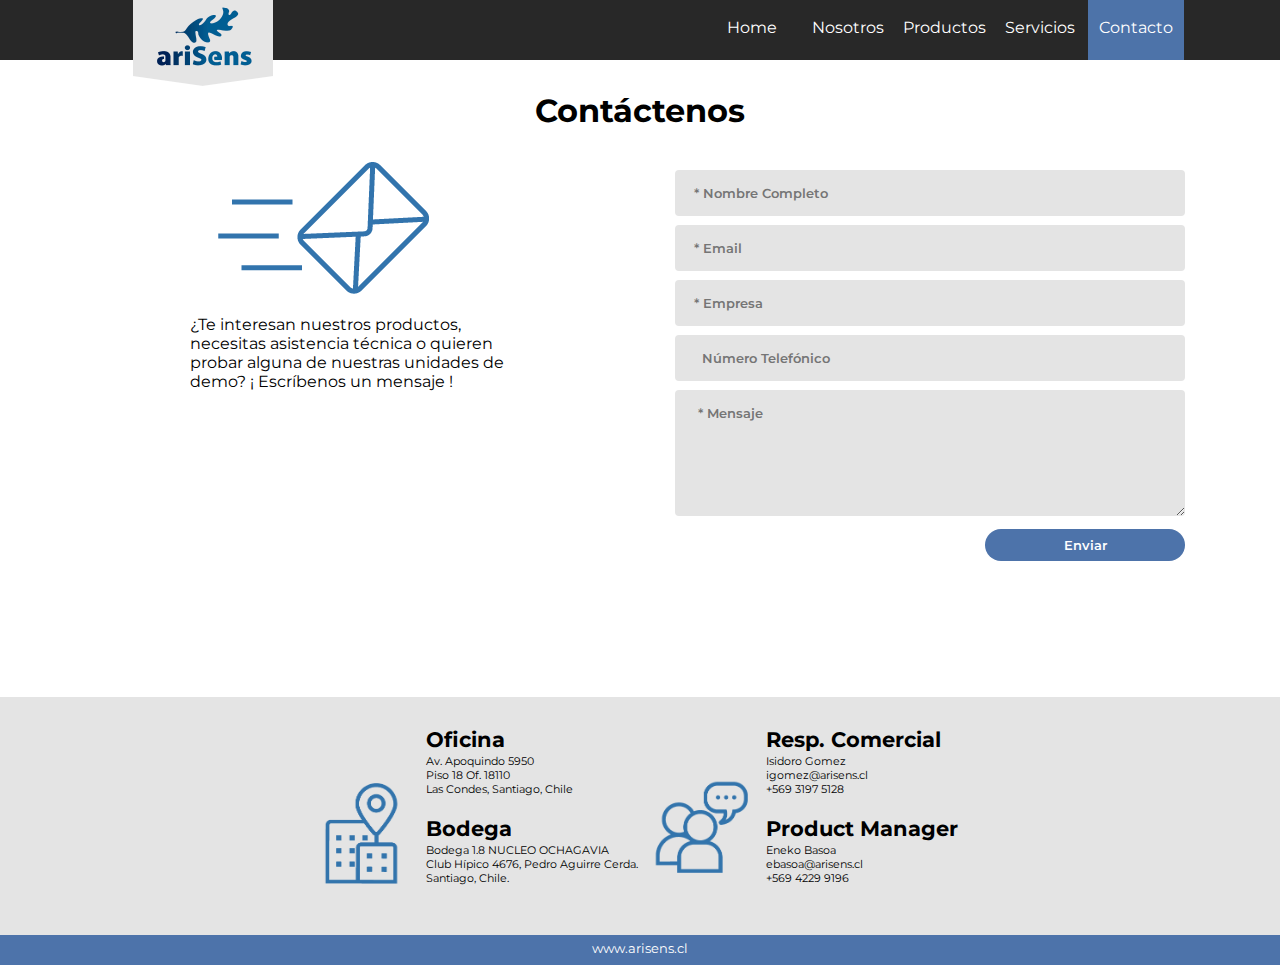
==== commit 1b2dfe0b: "update" ====
--- a/contactform.html
+++ b/contactform.html
@@ -146,7 +146,7 @@
 				<h4>Oficina</h4>
 				<p>Av. Apoquindo 5950<br>
 				Piso 18 Of. 18110 <br>
-				Las Condes - Santiago, Chile</p>
+				Las Condes, Santiago, Chile</p>
 			</article>
 			<article class="contact-info-text">
 				<h4>Bodega</h4>
--- a/css/responsive1200.css
+++ b/css/responsive1200.css
@@ -211,7 +211,7 @@
 
 .marca-intro-text {
 	float: left;
-	text-align: left;
+	text-align: justify;
 	width: 50%;
 	padding: 0 80px;
 	box-sizing: border-box;
